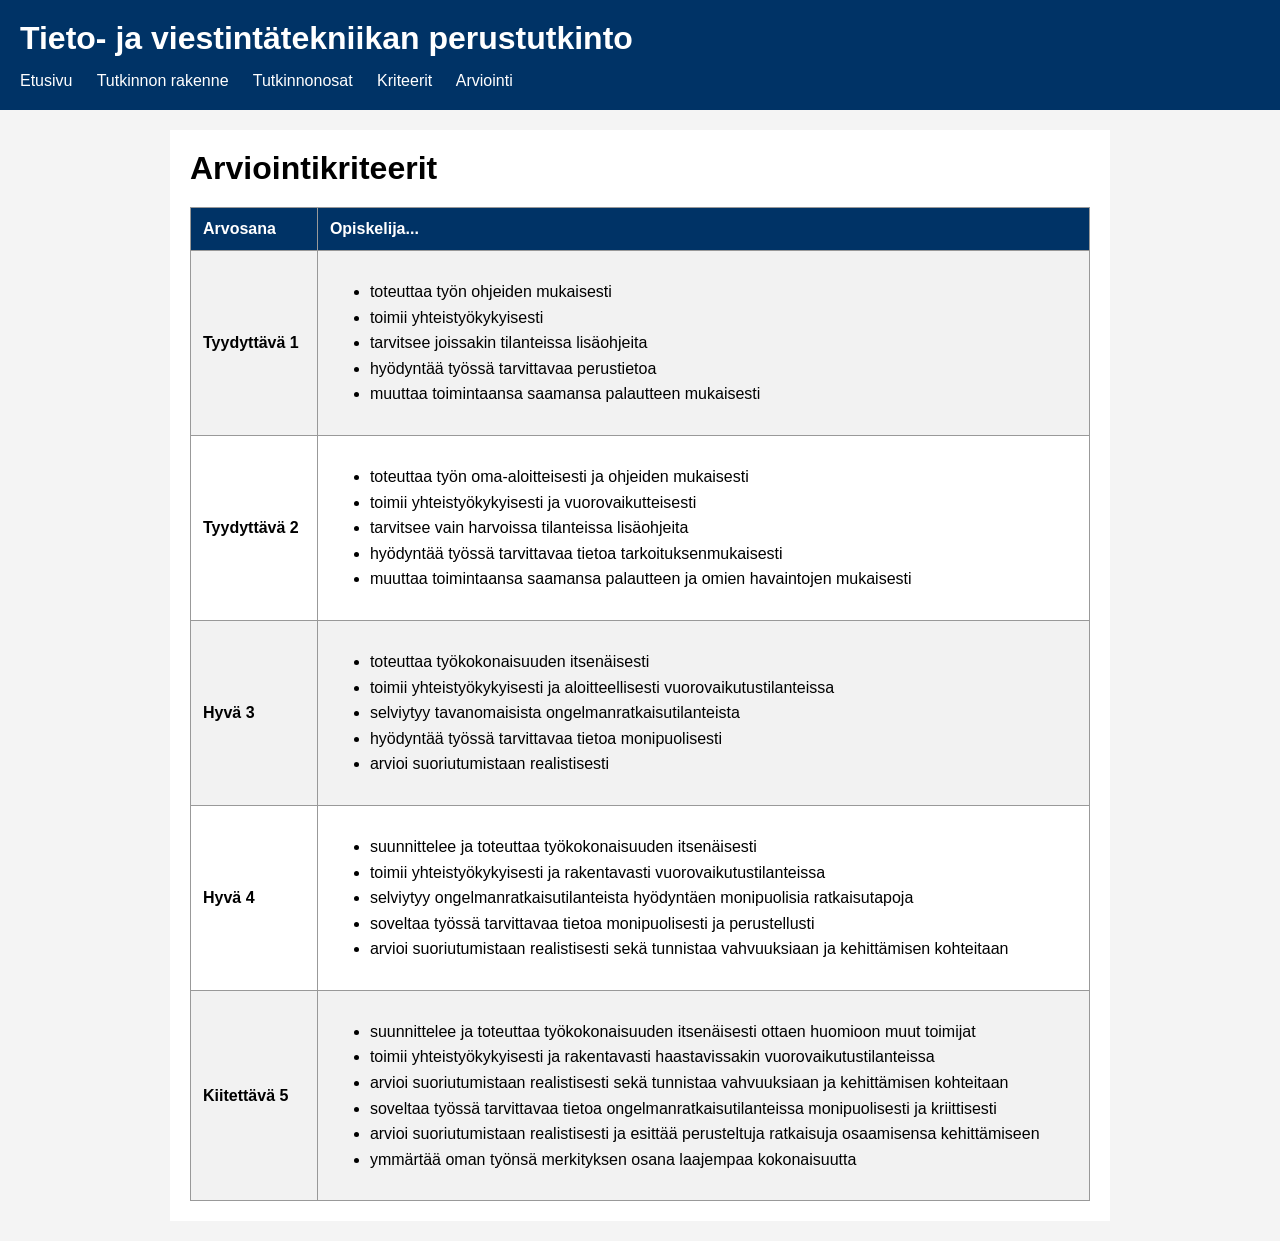
==== kriteerit.html @ 98e1bd4c "Add files via upload" ====
<!DOCTYPE html>
<html lang="fi">
<head>
    <meta charset="UTF-8">
    <meta name="viewport" content="width=device-width, initial-scale=1.0">
    <title>TVT Perustutkinto</title>
    <link rel="stylesheet" href="style.css">
</head>
<body>

<header>

    <h1>Tieto- ja viestintätekniikan perustutkinto</h1>

    <nav>
        <a href="index.html">Etusivu</a>
        <a href="tutkinnon-muodostuminen.html">Tutkinnon rakenne</a>
        <a href="tutkinnonosat.html">Tutkinnonosat</a>
        <a href="kriteerit.html">Kriteerit</a>
        <a href="osaamisen-arviointi.html">Arviointi</a>
    </nav>

</header>

<main>

<h1>Arviointikriteerit</h1>

<table>

<tr>
    <th>Arvosana</th>
    <th>Opiskelija...</th>
</tr>

<tr>
    <td><strong>Tyydyttävä 1</strong></td>
    <td>
        <ul>
            <li>toteuttaa työn ohjeiden mukaisesti</li>
            <li>toimii yhteistyökykyisesti</li>
            <li>tarvitsee joissakin tilanteissa lisäohjeita</li>
            <li>hyödyntää työssä tarvittavaa perustietoa</li>
            <li>muuttaa toimintaansa saamansa palautteen mukaisesti</li>
        </ul>
    </td>
</tr>

<tr>
    <td><strong>Tyydyttävä 2</strong></td>
    <td>
        <ul>
            <li>toteuttaa työn oma-aloitteisesti ja ohjeiden mukaisesti</li>
            <li>toimii yhteistyökykyisesti ja vuorovaikutteisesti</li>
            <li>tarvitsee vain harvoissa tilanteissa lisäohjeita</li>
            <li>hyödyntää työssä tarvittavaa tietoa tarkoituksenmukaisesti</li>
            <li>muuttaa toimintaansa saamansa palautteen ja omien havaintojen mukaisesti</li>
        </ul>
    </td>
</tr>

<tr>
    <td><strong>Hyvä 3</strong></td>
    <td>
        <ul>
            <li>toteuttaa työkokonaisuuden itsenäisesti</li>
            <li>toimii yhteistyökykyisesti ja aloitteellisesti vuorovaikutustilanteissa</li>
            <li>selviytyy tavanomaisista ongelmanratkaisutilanteista</li>
            <li>hyödyntää työssä tarvittavaa tietoa monipuolisesti</li>
            <li>arvioi suoriutumistaan realistisesti</li>
        </ul>
    </td>
</tr>

<tr>
    <td><strong>Hyvä 4</strong></td>
    <td>
        <ul>
            <li>suunnittelee ja toteuttaa työkokonaisuuden itsenäisesti</li>
            <li>toimii yhteistyökykyisesti ja rakentavasti vuorovaikutustilanteissa</li>
            <li>selviytyy ongelmanratkaisutilanteista hyödyntäen monipuolisia ratkaisutapoja</li>
            <li>soveltaa työssä tarvittavaa tietoa monipuolisesti ja perustellusti</li>
            <li>arvioi suoriutumistaan realistisesti sekä tunnistaa vahvuuksiaan ja kehittämisen kohteitaan</li>
        </ul>
    </td>
</tr>

<tr>
    <td><strong>Kiitettävä 5</strong></td>
    <td>
        <ul>
            <li>suunnittelee ja toteuttaa työkokonaisuuden itsenäisesti ottaen huomioon muut toimijat</li>
            <li>toimii yhteistyökykyisesti ja rakentavasti haastavissakin vuorovaikutustilanteissa</li>
            <li>arvioi suoriutumistaan realistisesti sekä tunnistaa vahvuuksiaan ja kehittämisen kohteitaan</li>
            <li>soveltaa työssä tarvittavaa tietoa ongelmanratkaisutilanteissa monipuolisesti ja kriittisesti</li>
            <li>arvioi suoriutumistaan realistisesti ja esittää perusteltuja ratkaisuja osaamisensa kehittämiseen</li>
            <li>ymmärtää oman työnsä merkityksen osana laajempaa kokonaisuutta</li>
        </ul>
    </td>
</tr>

</table>

</main>

</body>
</html>
---- style.css ----
body {
    font-family: Arial, sans-serif;
    margin: 0;
    background-color: #f4f4f4;
}

header {
    background-color: #003366;
    color: white;
    padding: 20px;
}

nav {
    margin-top: 15px;
}

nav a {
    color: white;
    text-decoration: none;
    margin-right: 20px;
}

nav a:hover {
    text-decoration: underline;
}

main {
    background-color: white;
    max-width: 900px;
    margin: 20px auto;
    padding: 20px;
}

table {width: 100%;
border-collapse: collapse;
margin-top: 20px;
}

th, td{
    border:1px solid #999;
    padding:12px;
    text-align:left;
}

th{
    background:#003366;
    color:white;
}

tr:nth-child(even){
    background:#f2f2f2;
}@media (max-width: 700px){

    nav{
        display:flex;
        flex-direction:column;
    }

    nav a{
        margin:10px 0;
    }

    header{
        text-align:center;
    }

    main{
        margin:10px;
        padding:15px;
    }

    table{
        display:block;
        overflow-x:auto;
    }

}h1{
    margin:0;
}

h2{
    color:#003366;
}

h3{
    color:#005599;
    margin-top:30px;
}

h4{
    color:#333;
}

p{
    line-height:1.6;
}

ul{
    line-height:1.6;
}

hr{
    margin:40px 0;
}
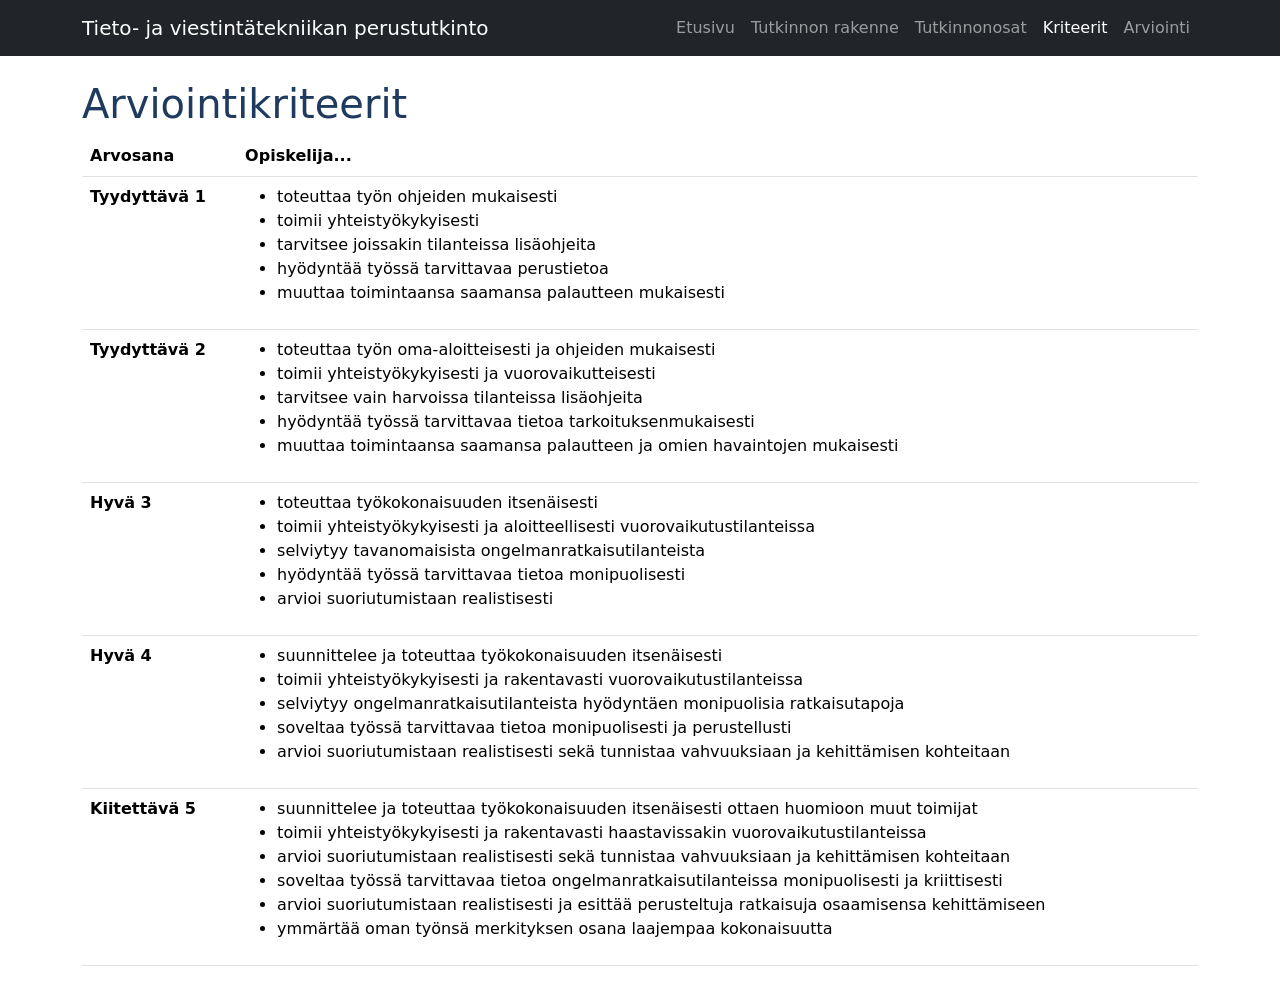
==== commit f88bb4c4: "Add files via upload" ====
--- a/kriteerit.html
+++ b/kriteerit.html
@@ -1,107 +1,112 @@
-<!DOCTYPE html>
-<html lang="fi">
-<head>
-    <meta charset="UTF-8">
-    <meta name="viewport" content="width=device-width, initial-scale=1.0">
-    <title>TVT Perustutkinto</title>
-    <link rel="stylesheet" href="style.css">
-</head>
-<body>
-
-<header>
-
-    <h1>Tieto- ja viestintätekniikan perustutkinto</h1>
-
-    <nav>
-        <a href="index.html">Etusivu</a>
-        <a href="tutkinnon-muodostuminen.html">Tutkinnon rakenne</a>
-        <a href="tutkinnonosat.html">Tutkinnonosat</a>
-        <a href="kriteerit.html">Kriteerit</a>
-        <a href="osaamisen-arviointi.html">Arviointi</a>
-    </nav>
-
-</header>
-
-<main>
-
-<h1>Arviointikriteerit</h1>
-
-<table>
-
-<tr>
-    <th>Arvosana</th>
-    <th>Opiskelija...</th>
-</tr>
-
-<tr>
-    <td><strong>Tyydyttävä 1</strong></td>
-    <td>
-        <ul>
-            <li>toteuttaa työn ohjeiden mukaisesti</li>
-            <li>toimii yhteistyökykyisesti</li>
-            <li>tarvitsee joissakin tilanteissa lisäohjeita</li>
-            <li>hyödyntää työssä tarvittavaa perustietoa</li>
-            <li>muuttaa toimintaansa saamansa palautteen mukaisesti</li>
-        </ul>
-    </td>
-</tr>
-
-<tr>
-    <td><strong>Tyydyttävä 2</strong></td>
-    <td>
-        <ul>
-            <li>toteuttaa työn oma-aloitteisesti ja ohjeiden mukaisesti</li>
-            <li>toimii yhteistyökykyisesti ja vuorovaikutteisesti</li>
-            <li>tarvitsee vain harvoissa tilanteissa lisäohjeita</li>
-            <li>hyödyntää työssä tarvittavaa tietoa tarkoituksenmukaisesti</li>
-            <li>muuttaa toimintaansa saamansa palautteen ja omien havaintojen mukaisesti</li>
-        </ul>
-    </td>
-</tr>
-
-<tr>
-    <td><strong>Hyvä 3</strong></td>
-    <td>
-        <ul>
-            <li>toteuttaa työkokonaisuuden itsenäisesti</li>
-            <li>toimii yhteistyökykyisesti ja aloitteellisesti vuorovaikutustilanteissa</li>
-            <li>selviytyy tavanomaisista ongelmanratkaisutilanteista</li>
-            <li>hyödyntää työssä tarvittavaa tietoa monipuolisesti</li>
-            <li>arvioi suoriutumistaan realistisesti</li>
-        </ul>
-    </td>
-</tr>
-
-<tr>
-    <td><strong>Hyvä 4</strong></td>
-    <td>
-        <ul>
-            <li>suunnittelee ja toteuttaa työkokonaisuuden itsenäisesti</li>
-            <li>toimii yhteistyökykyisesti ja rakentavasti vuorovaikutustilanteissa</li>
-            <li>selviytyy ongelmanratkaisutilanteista hyödyntäen monipuolisia ratkaisutapoja</li>
-            <li>soveltaa työssä tarvittavaa tietoa monipuolisesti ja perustellusti</li>
-            <li>arvioi suoriutumistaan realistisesti sekä tunnistaa vahvuuksiaan ja kehittämisen kohteitaan</li>
-        </ul>
-    </td>
-</tr>
-
-<tr>
-    <td><strong>Kiitettävä 5</strong></td>
-    <td>
-        <ul>
-            <li>suunnittelee ja toteuttaa työkokonaisuuden itsenäisesti ottaen huomioon muut toimijat</li>
-            <li>toimii yhteistyökykyisesti ja rakentavasti haastavissakin vuorovaikutustilanteissa</li>
-            <li>arvioi suoriutumistaan realistisesti sekä tunnistaa vahvuuksiaan ja kehittämisen kohteitaan</li>
-            <li>soveltaa työssä tarvittavaa tietoa ongelmanratkaisutilanteissa monipuolisesti ja kriittisesti</li>
-            <li>arvioi suoriutumistaan realistisesti ja esittää perusteltuja ratkaisuja osaamisensa kehittämiseen</li>
-            <li>ymmärtää oman työnsä merkityksen osana laajempaa kokonaisuutta</li>
-        </ul>
-    </td>
-</tr>
-
-</table>
-
-</main>
-
-</body>
-</html>+<!DOCTYPE html>
+<html lang="fi">
+<head>
+  <meta charset="UTF-8">
+  <meta name="viewport" content="width=device-width, initial-scale=1">
+  <title>TVT Perustutkinto</title>
+  <link href="https://cdn.jsdelivr.net/npm/bootstrap@5.3.3/dist/css/bootstrap.min.css" rel="stylesheet">
+  <link rel="stylesheet" href="style.css">
+</head>
+<body>
+  <header>
+    <nav class="navbar navbar-expand-lg navbar-dark bg-dark">
+      <div class="container">
+        <a class="navbar-brand" href="index.html">Tieto- ja viestintätekniikan perustutkinto</a>
+        <button class="navbar-toggler" type="button" data-bs-toggle="collapse" data-bs-target="#paavalikko" aria-controls="paavalikko" aria-expanded="false" aria-label="Avaa valikko">
+          <span class="navbar-toggler-icon"></span>
+        </button>
+        <div class="collapse navbar-collapse" id="paavalikko">
+          <ul class="navbar-nav ms-auto">
+            <li class="nav-item"><a class="nav-link" href="index.html">Etusivu</a></li>
+            <li class="nav-item"><a class="nav-link" href="tutkinnon-muodostuminen.html">Tutkinnon rakenne</a></li>
+            <li class="nav-item"><a class="nav-link" href="tutkinnonosat.html">Tutkinnonosat</a></li>
+            <li class="nav-item"><a class="nav-link active" aria-current="page" href="kriteerit.html">Kriteerit</a></li>
+            <li class="nav-item"><a class="nav-link" href="osaamisen-arviointi.html">Arviointi</a></li>
+          </ul>
+        </div>
+      </div>
+    </nav>
+  </header>
+
+  <main class="container my-4">
+    <h1>Arviointikriteerit</h1>
+
+    <div class="table-responsive">
+      <table class="table">
+        <thead>
+          <tr>
+            <th scope="col">Arvosana</th>
+            <th scope="col">Opiskelija...</th>
+          </tr>
+        </thead>
+        <tbody>
+          <tr>
+            <th scope="row">Tyydyttävä 1</th>
+            <td>
+              <ul>
+                <li>toteuttaa työn ohjeiden mukaisesti</li>
+                <li>toimii yhteistyökykyisesti</li>
+                <li>tarvitsee joissakin tilanteissa lisäohjeita</li>
+                <li>hyödyntää työssä tarvittavaa perustietoa</li>
+                <li>muuttaa toimintaansa saamansa palautteen mukaisesti</li>
+              </ul>
+            </td>
+          </tr>
+          <tr>
+            <th scope="row">Tyydyttävä 2</th>
+            <td>
+              <ul>
+                <li>toteuttaa työn oma-aloitteisesti ja ohjeiden mukaisesti</li>
+                <li>toimii yhteistyökykyisesti ja vuorovaikutteisesti</li>
+                <li>tarvitsee vain harvoissa tilanteissa lisäohjeita</li>
+                <li>hyödyntää työssä tarvittavaa tietoa tarkoituksenmukaisesti</li>
+                <li>muuttaa toimintaansa saamansa palautteen ja omien havaintojen mukaisesti</li>
+              </ul>
+            </td>
+          </tr>
+          <tr>
+            <th scope="row">Hyvä 3</th>
+            <td>
+              <ul>
+                <li>toteuttaa työkokonaisuuden itsenäisesti</li>
+                <li>toimii yhteistyökykyisesti ja aloitteellisesti vuorovaikutustilanteissa</li>
+                <li>selviytyy tavanomaisista ongelmanratkaisutilanteista</li>
+                <li>hyödyntää työssä tarvittavaa tietoa monipuolisesti</li>
+                <li>arvioi suoriutumistaan realistisesti</li>
+              </ul>
+            </td>
+          </tr>
+          <tr>
+            <th scope="row">Hyvä 4</th>
+            <td>
+              <ul>
+                <li>suunnittelee ja toteuttaa työkokonaisuuden itsenäisesti</li>
+                <li>toimii yhteistyökykyisesti ja rakentavasti vuorovaikutustilanteissa</li>
+                <li>selviytyy ongelmanratkaisutilanteista hyödyntäen monipuolisia ratkaisutapoja</li>
+                <li>soveltaa työssä tarvittavaa tietoa monipuolisesti ja perustellusti</li>
+                <li>arvioi suoriutumistaan realistisesti sekä tunnistaa vahvuuksiaan ja kehittämisen kohteitaan</li>
+              </ul>
+            </td>
+          </tr>
+          <tr>
+            <th scope="row">Kiitettävä 5</th>
+            <td>
+              <ul>
+                <li>suunnittelee ja toteuttaa työkokonaisuuden itsenäisesti ottaen huomioon muut toimijat</li>
+                <li>toimii yhteistyökykyisesti ja rakentavasti haastavissakin vuorovaikutustilanteissa</li>
+                <li>arvioi suoriutumistaan realistisesti sekä tunnistaa vahvuuksiaan ja kehittämisen kohteitaan</li>
+                <li>soveltaa työssä tarvittavaa tietoa ongelmanratkaisutilanteissa monipuolisesti ja kriittisesti</li>
+                <li>arvioi suoriutumistaan realistisesti ja esittää perusteltuja ratkaisuja osaamisensa kehittämiseen</li>
+                <li>ymmärtää oman työnsä merkityksen osana laajempaa kokonaisuutta</li>
+              </ul>
+            </td>
+          </tr>
+        </tbody>
+      </table>
+    </div>
+  </main>
+
+
+  <script src="https://cdn.jsdelivr.net/npm/bootstrap@5.3.3/dist/js/bootstrap.bundle.min.js"></script>
+</body>
+</html>
